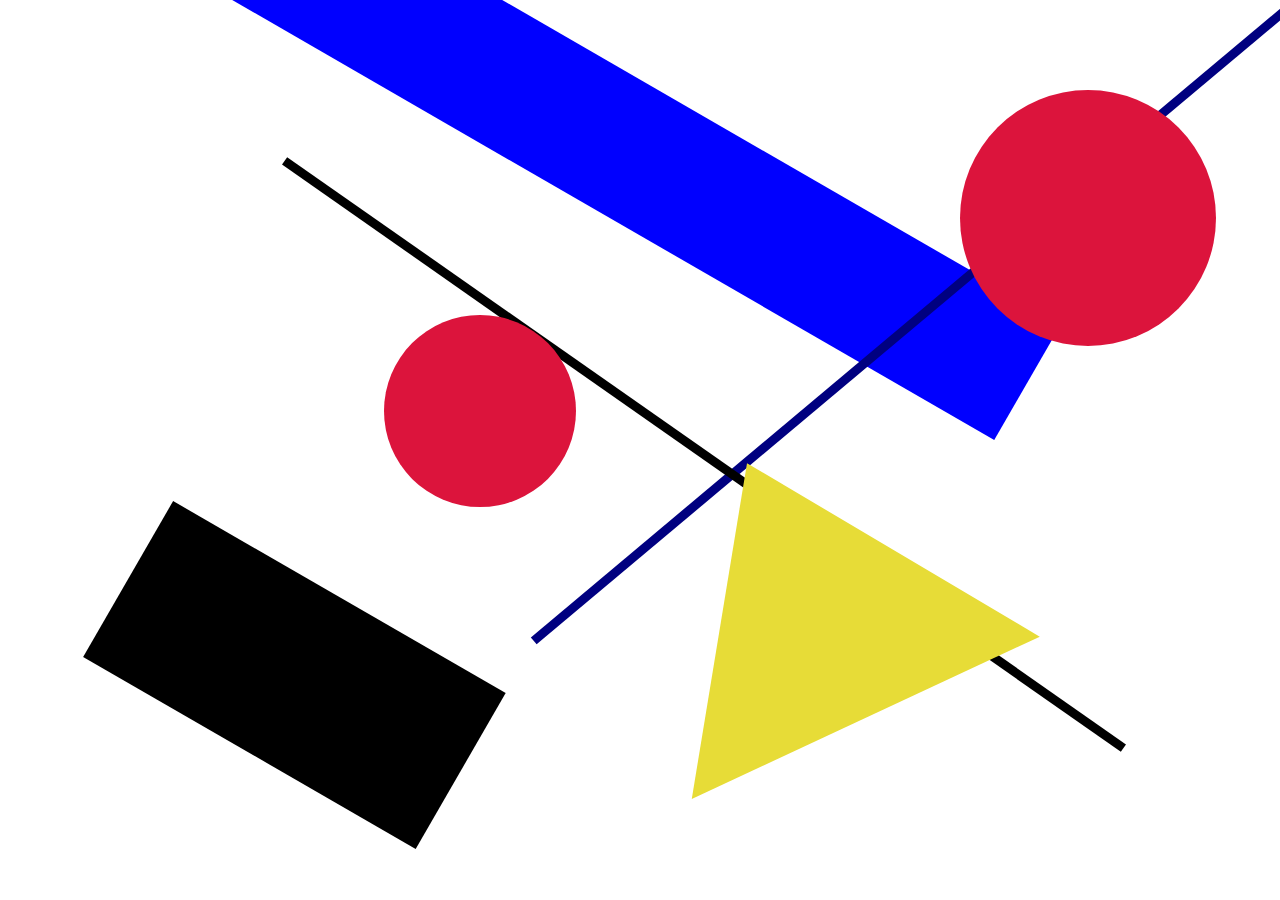
==== docs/index.html @ 43d32867 "move files to docs" ====
<!DOCTYPE html>
<html lang="en">
<head>
  <meta charset="UTF-8">
  <meta name="viewport" content="width=device-width, initial-scale=1.0">
  <title>Анимированная картина</title>
  <link rel="stylesheet" href="css/styles.css">
</head>
<body>
  <div class="box"></div>
  <div class="box2"></div>
  <div class="line"></div>
  <div class="line2"></div>
  <div class="triangle"></div>
  <div class="circle"></div>
  <div class="circle2"></div>
</body>
</html>
---- docs/css/styles.css ----
@import "reset.css";

body {
  overflow: hidden;
}

body * {
  position: absolute;
  cursor: pointer;
}

.box {
  background-color: black;
  width: 30vw;
  height: 20vh;
  transform: translate(8vw, 65vh) rotate(30deg);
}

.box2 {
  background-color: blue;
  width: 70vw;
  height: 15vh;
  transform: translate(15vw, 10vh) rotate(30deg);
}

.line {
  background-color: navy;
  width: 100vw;
  height: 1vh;
  transform: translate(30vw, 25vh) rotate(-40deg);
}

.line2 {
  background-color: black;
  width: 80vw;
  height: 1vh;
  transform: translate(15vw, 50vh) rotate(35deg);
}

.triangle {
  width: 0;
  height: 0;
  border-right: 15vw solid transparent;
  border-bottom: 22vw solid rgb(231, 220, 55);
  border-left: 15vw solid transparent;
  transform: translate(48vw, 50vh) rotate(-25deg);
}

.circle {
  width: 15vw;
  height: 15vw;
  border-radius: 100%;
  background-color: crimson;
  transform: translate(30vw, 35vh);
}
.circle2 {
  width: 20vw;
  height: 20vw;
  border-radius: 100%;
  background-color: crimson;
  transform: translate(75vw, 10vh);
}
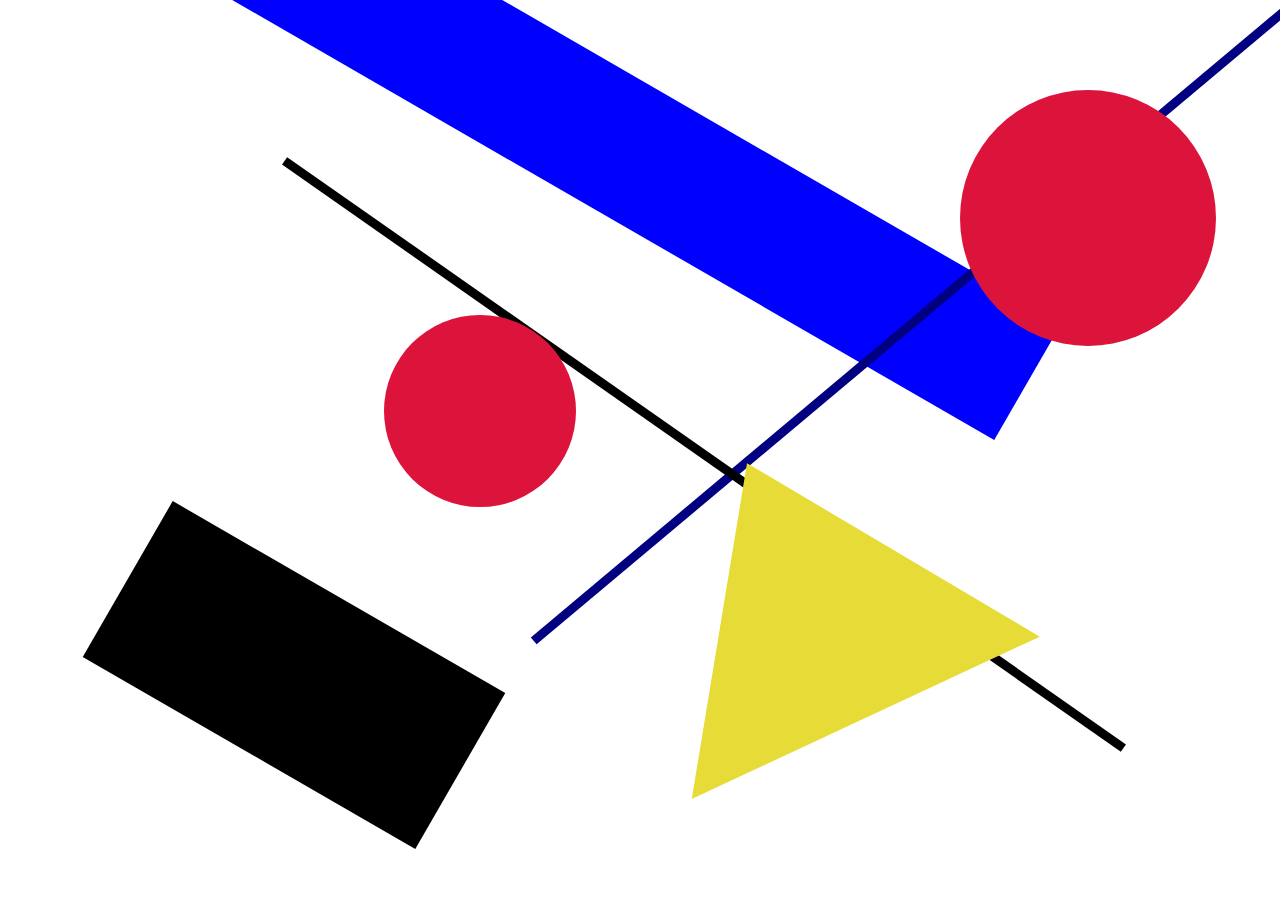
==== commit 2cb0b057: "Animate black box" ====
--- a/docs/index.html
+++ b/docs/index.html
@@ -6,14 +6,16 @@
   <meta name="viewport" content="width=device-width, initial-scale=1.0">
   <title>Анимированная картина</title>
   <link rel="stylesheet" href="css/styles.css">
+  <script src="javascript/anime.min.js"></script>
 </head>
 <body>
-  <div class="box"></div>
-  <div class="box2"></div>
-  <div class="line"></div>
-  <div class="line2"></div>
+  <div class="box-black"></div>
+  <div class="box-blue"></div>
+  <div class="line-navy"></div>
+  <div class="line-black"></div>
   <div class="triangle"></div>
-  <div class="circle"></div>
-  <div class="circle2"></div>
+  <div class="circle-small"></div>
+  <div class="circle-big"></div>
+  <script src="javascript/main.js"></script>
 </body>
 </html>--- a/docs/css/styles.css
+++ b/docs/css/styles.css
@@ -9,28 +9,31 @@
   cursor: pointer;
 }
 
-.box {
+.box-black {
   background-color: black;
   width: 30vw;
   height: 20vh;
-  transform: translate(8vw, 65vh) rotate(30deg);
+  /* transform: translate(8vw, 65vh) rotate(30deg); */
+  left: 8vw;
+  top: 65vh;
+  transform: rotate(30deg);
 }
 
-.box2 {
+.box-blue {
   background-color: blue;
   width: 70vw;
   height: 15vh;
   transform: translate(15vw, 10vh) rotate(30deg);
 }
 
-.line {
+.line-navy {
   background-color: navy;
   width: 100vw;
   height: 1vh;
   transform: translate(30vw, 25vh) rotate(-40deg);
 }
 
-.line2 {
+.line-black {
   background-color: black;
   width: 80vw;
   height: 1vh;
@@ -46,14 +49,14 @@
   transform: translate(48vw, 50vh) rotate(-25deg);
 }
 
-.circle {
+.circle-small {
   width: 15vw;
   height: 15vw;
   border-radius: 100%;
   background-color: crimson;
   transform: translate(30vw, 35vh);
 }
-.circle2 {
+.circle-big {
   width: 20vw;
   height: 20vw;
   border-radius: 100%;
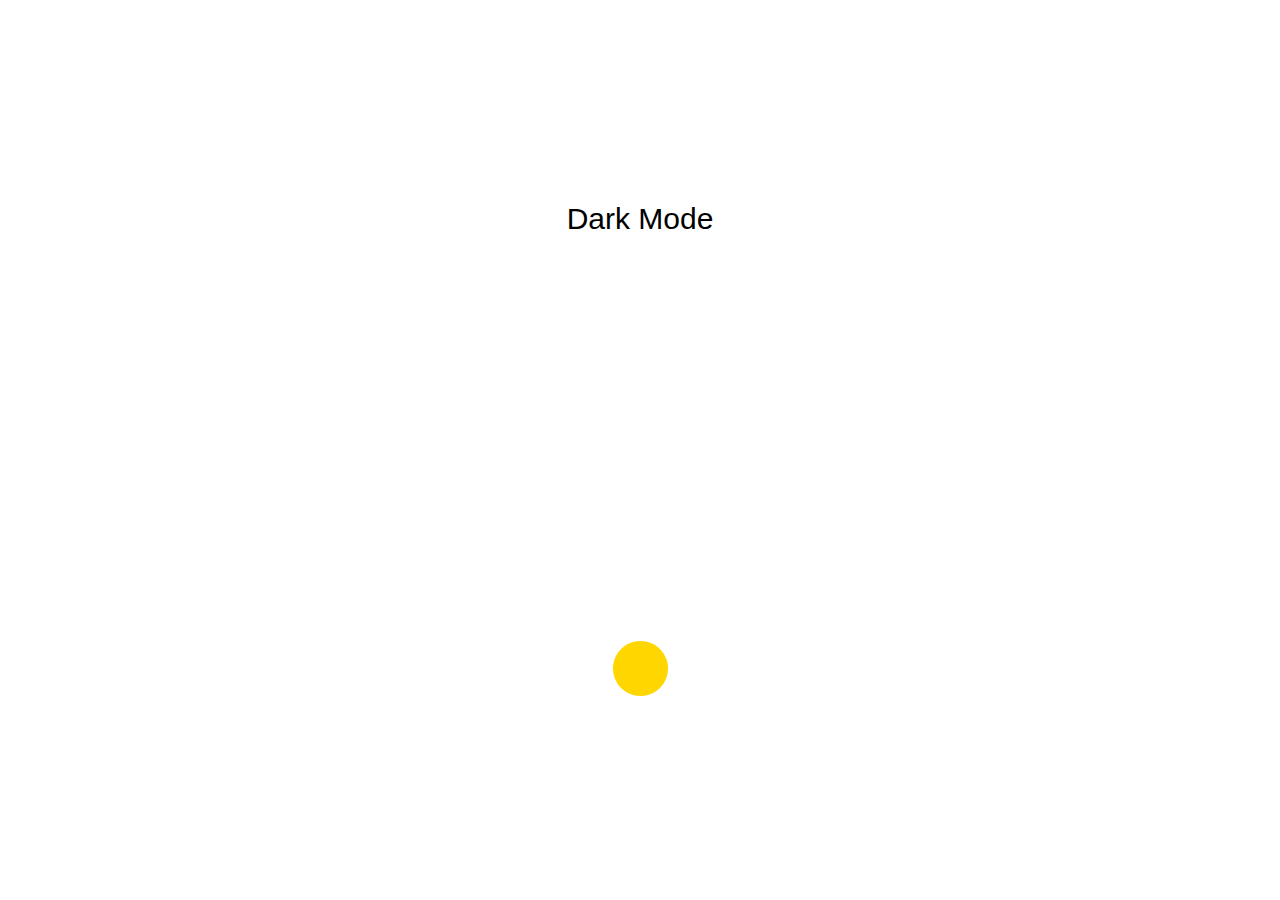
==== commit e03e742b: "Initial" ====
--- a/docs/index.html
+++ b/docs/index.html
@@ -9,13 +9,30 @@
   <script src="javascript/anime.min.js"></script>
 </head>
 <body>
-  <div class="box-black"></div>
+  <!-- <div class="box-black"></div>
   <div class="box-blue"></div>
   <div class="line-navy"></div>
   <div class="line-black"></div>
   <div class="triangle"></div>
   <div class="circle-small"></div>
   <div class="circle-big"></div>
+   -->
+  <section>
+    <h1>Dark Mode</h1>
+    <svg 
+    id="darkMode"
+    width="55" 
+    height="55" 
+    viewBox="0 0 55 55" 
+    fill="none" 
+    xmlns="http://www.w3.org/2000/svg"
+    >
+      <path 
+      class="sun"
+      d="M55 27.5C55 42.6878 42.6878 55 27.5 55C12.3122 55 0 42.6878 0 27.5C0 12.3122 12.3122 0 27.5 0C42.6878 0 55 12.3122 55 27.5Z" fill="#FFD600"
+      />
+    </svg> 
+  </section>  
   <script src="javascript/main.js"></script>
 </body>
 </html>--- a/docs/css/styles.css
+++ b/docs/css/styles.css
@@ -1,16 +1,17 @@
 @import "reset.css";
 
 body {
-  overflow: hidden;
+  /* overflow: hidden; */
+  box-sizing: border-box;
 }
 
 body * {
-  position: absolute;
+  /* position: absolute; */
   cursor: pointer;
 }
 
 .box-black {
-  background-color: black;
+  background-color: rgb(0, 0, 0);
   width: 30vw;
   height: 20vh;
   /* transform: translate(8vw, 65vh) rotate(30deg); */
@@ -20,21 +21,24 @@
 }
 
 .box-blue {
-  background-color: blue;
+  background-color: rgb(0, 0, 255);
   width: 70vw;
   height: 15vh;
   transform: translate(15vw, 10vh) rotate(30deg);
 }
 
 .line-navy {
-  background-color: navy;
+  background-color: rgb(0, 0, 128);
   width: 100vw;
   height: 1vh;
-  transform: translate(30vw, 25vh) rotate(-40deg);
+  /* transform: translate(30vw, 25vh) rotate(-40deg); */
+  left: 30vw;
+  top: 25vh;
+  transform: rotate(-40deg);
 }
 
 .line-black {
-  background-color: black;
+  background-color: rgb(0, 0, 0);
   width: 80vw;
   height: 1vh;
   transform: translate(15vw, 50vh) rotate(35deg);
@@ -53,13 +57,24 @@
   width: 15vw;
   height: 15vw;
   border-radius: 100%;
-  background-color: crimson;
+  background-color: rgb(220, 20, 60);
   transform: translate(30vw, 35vh);
 }
 .circle-big {
   width: 20vw;
   height: 20vw;
   border-radius: 100%;
-  background-color: crimson;
+  background-color: rgb(220, 20, 60);
   transform: translate(75vw, 10vh);
+}
+
+/* ================ */
+section {
+  height: 100vh;
+  display: flex;
+  justify-content: space-around;
+  align-items: center;
+  flex-direction: column;
+  font-family: sans-serif;
+  font-size: 30px;
 }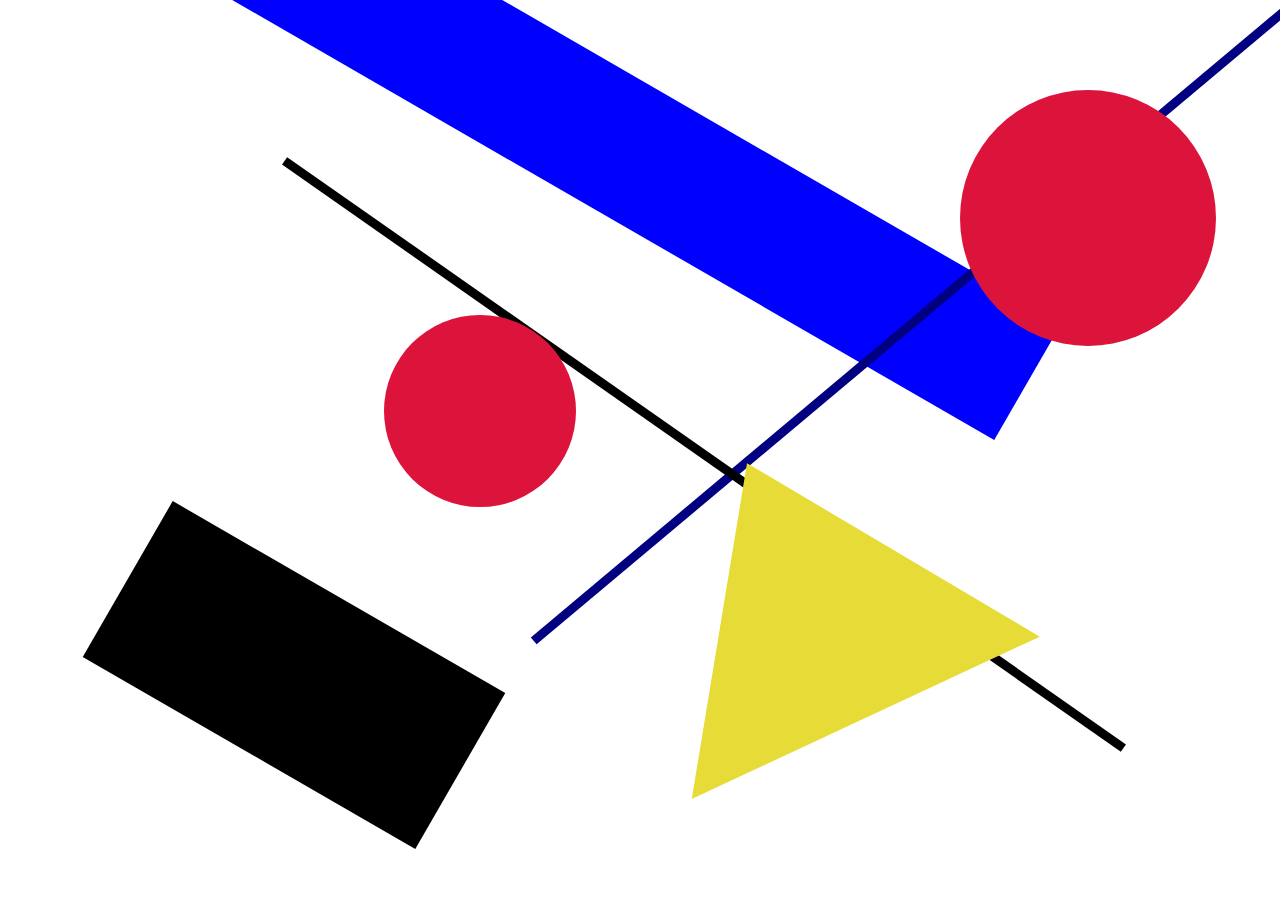
==== commit 9df6923f: "Revert "Initial"" ====
--- a/docs/index.html
+++ b/docs/index.html
@@ -9,30 +9,13 @@
   <script src="javascript/anime.min.js"></script>
 </head>
 <body>
-  <!-- <div class="box-black"></div>
+  <div class="box-black"></div>
   <div class="box-blue"></div>
   <div class="line-navy"></div>
   <div class="line-black"></div>
   <div class="triangle"></div>
   <div class="circle-small"></div>
   <div class="circle-big"></div>
-   -->
-  <section>
-    <h1>Dark Mode</h1>
-    <svg 
-    id="darkMode"
-    width="55" 
-    height="55" 
-    viewBox="0 0 55 55" 
-    fill="none" 
-    xmlns="http://www.w3.org/2000/svg"
-    >
-      <path 
-      class="sun"
-      d="M55 27.5C55 42.6878 42.6878 55 27.5 55C12.3122 55 0 42.6878 0 27.5C0 12.3122 12.3122 0 27.5 0C42.6878 0 55 12.3122 55 27.5Z" fill="#FFD600"
-      />
-    </svg> 
-  </section>  
   <script src="javascript/main.js"></script>
 </body>
 </html>--- a/docs/css/styles.css
+++ b/docs/css/styles.css
@@ -1,17 +1,16 @@
 @import "reset.css";
 
 body {
-  /* overflow: hidden; */
-  box-sizing: border-box;
+  overflow: hidden;
 }
 
 body * {
-  /* position: absolute; */
+  position: absolute;
   cursor: pointer;
 }
 
 .box-black {
-  background-color: rgb(0, 0, 0);
+  background-color: black;
   width: 30vw;
   height: 20vh;
   /* transform: translate(8vw, 65vh) rotate(30deg); */
@@ -21,24 +20,21 @@
 }
 
 .box-blue {
-  background-color: rgb(0, 0, 255);
+  background-color: blue;
   width: 70vw;
   height: 15vh;
   transform: translate(15vw, 10vh) rotate(30deg);
 }
 
 .line-navy {
-  background-color: rgb(0, 0, 128);
+  background-color: navy;
   width: 100vw;
   height: 1vh;
-  /* transform: translate(30vw, 25vh) rotate(-40deg); */
-  left: 30vw;
-  top: 25vh;
-  transform: rotate(-40deg);
+  transform: translate(30vw, 25vh) rotate(-40deg);
 }
 
 .line-black {
-  background-color: rgb(0, 0, 0);
+  background-color: black;
   width: 80vw;
   height: 1vh;
   transform: translate(15vw, 50vh) rotate(35deg);
@@ -57,24 +53,13 @@
   width: 15vw;
   height: 15vw;
   border-radius: 100%;
-  background-color: rgb(220, 20, 60);
+  background-color: crimson;
   transform: translate(30vw, 35vh);
 }
 .circle-big {
   width: 20vw;
   height: 20vw;
   border-radius: 100%;
-  background-color: rgb(220, 20, 60);
+  background-color: crimson;
   transform: translate(75vw, 10vh);
-}
-
-/* ================ */
-section {
-  height: 100vh;
-  display: flex;
-  justify-content: space-around;
-  align-items: center;
-  flex-direction: column;
-  font-family: sans-serif;
-  font-size: 30px;
 }